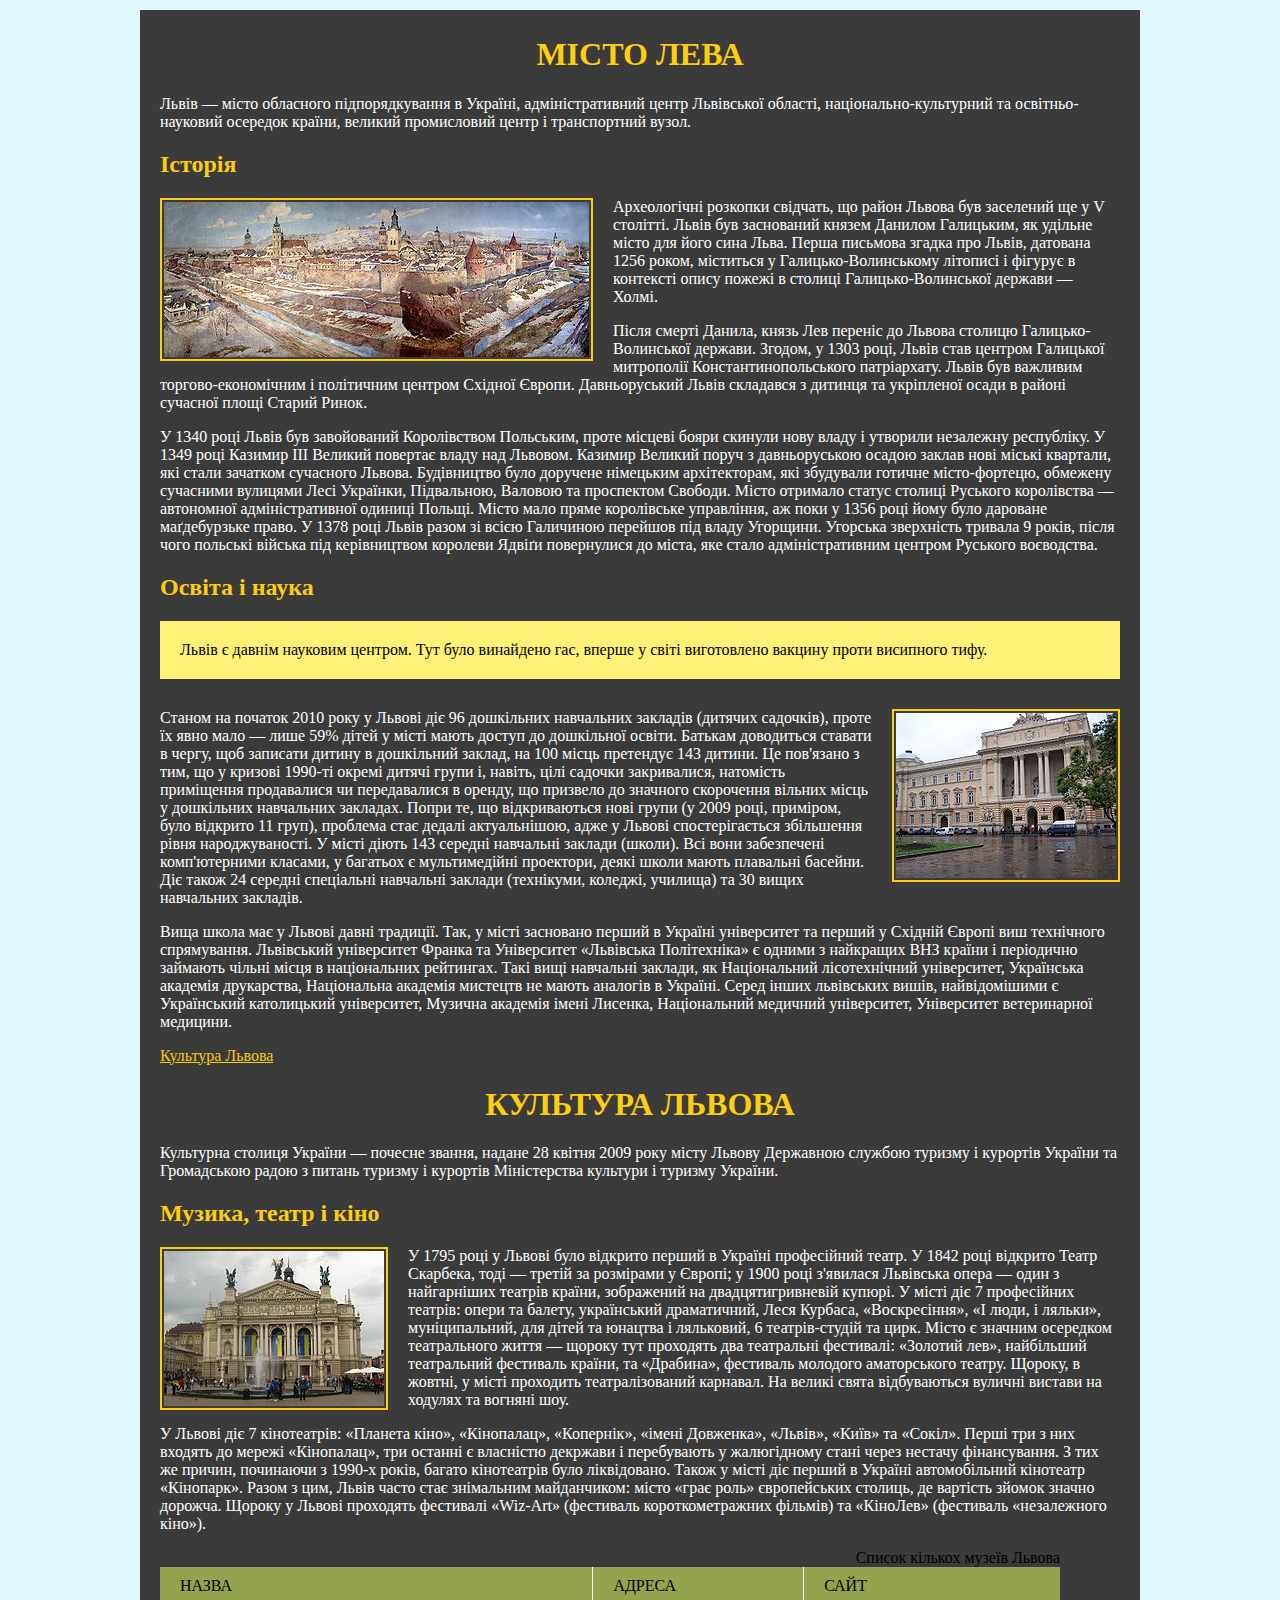
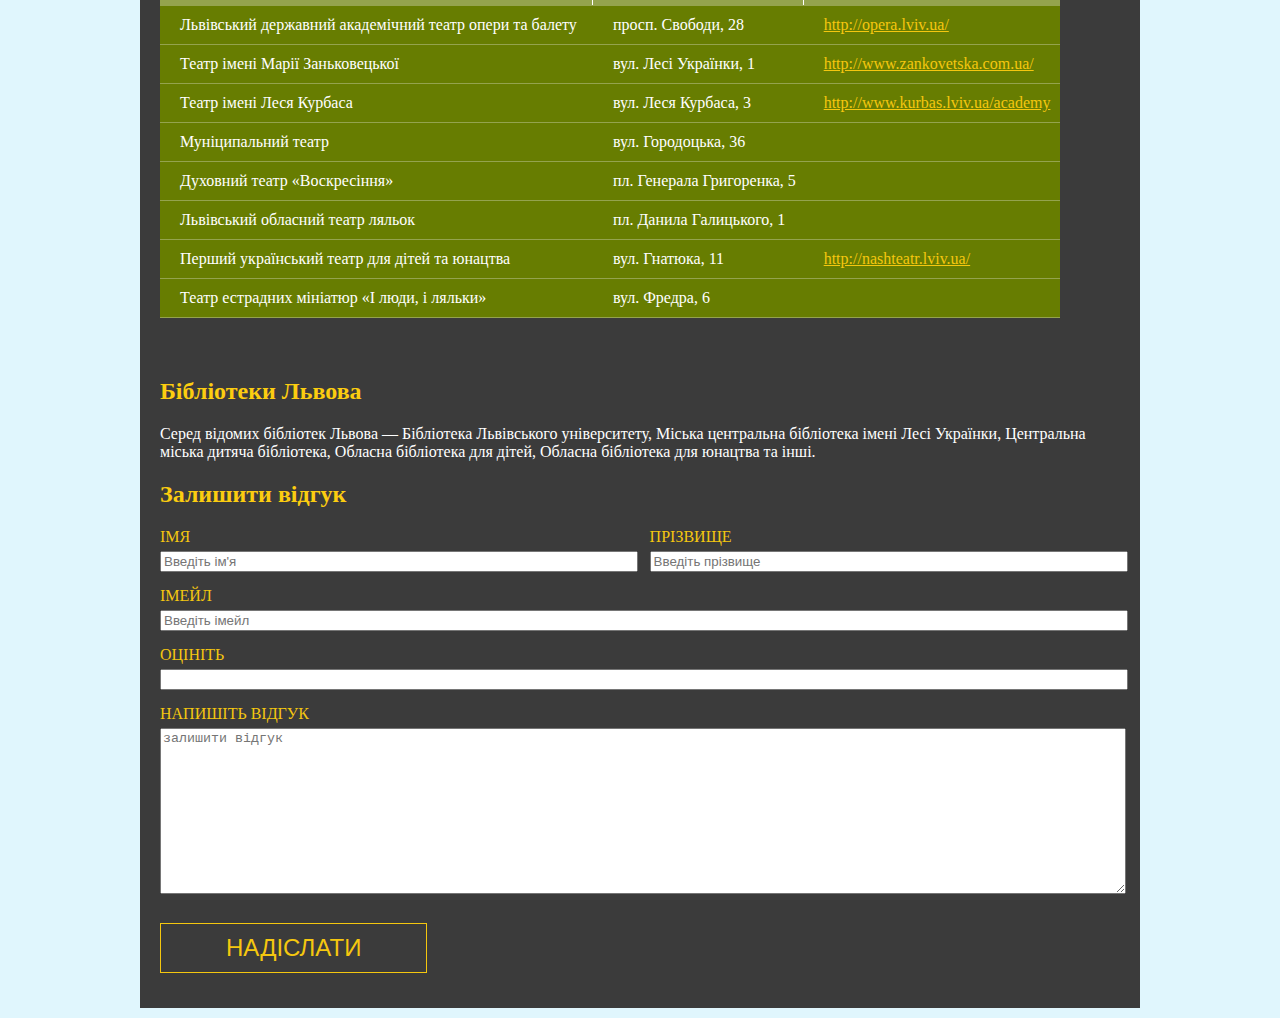
==== homework_03/index.html @ 4ac2cee7 "added files -- homework_03" ====
<!DOCTYPE html>
<html>
   <head>
      <meta charset="utf-8">
      <title>Epam Front End Lab. Preprocessors</title>
<!--      <link rel="stylesheet" type="text/css" href="css/style1.css">-->
<link rel="stylesheet" type="text/css" href="css/style2.css">
   </head>
   <body>
      <div id="content">
         <h1>Місто Лева</h1>
         <p>Львів — місто обласного підпорядкування в Україні, адміністративний центр Львівської області, національно-культурний
            та освітньо-науковий осередок країни, великий промисловий центр і транспортний вузол.
         </p>
         <h2>Історія</h2>
         <p><img class="img-left" src="img/lviv.jpg" width="425" height="155" alt="" /> Археологічні розкопки свідчать, що район
            Львова був заселений ще у V столітті. Львів був заснований князем Данилом Галицьким, як удільне місто для його сина
            Льва. Перша письмова згадка про Львів, датована 1256 роком, міститься у Галицько-Волинському літописі і фігурує в контексті
            опису пожежі в столиці Галицько-Волинської держави — Холмі.
         </p>
         <p>Після смерті Данила, князь Лев переніс до Львова столицю Галицько-Волинської держави. Згодом, у 1303 році, Львів став
            центром Галицької митрополії Константинопольського патріархату. Львів був важливим торгово-економічним і політичним
            центром Східної Європи. Давньоруський Львів складався з дитинця та укріпленої осади в районі сучасної площі Старий
            Ринок.
         </p>
         <p>У 1340 році Львів був завойований Королівством Польським, проте місцеві бояри скинули нову владу і утворили незалежну
            республіку. У 1349 році Казимир III Великий повертає владу над Львовом. Казимир Великий поруч з давньоруською осадою
            заклав нові міські квартали, які стали зачатком сучасного Львова. Будівництво було доручене німецьким архітекторам,
            які збудували готичне місто-фортецю, обмежену сучасними вулицями Лесі Українки, Підвальною, Валовою та проспектом Свободи.
            Місто отримало статус столиці Руського королівства — автономної адміністративної одиниці Польщі. Місто мало пряме королівське
            управління, аж поки у 1356 році йому було дароване маґдебурзьке право. У 1378 році Львів разом зі всією Галичиною перейшов
            під владу Угорщини. Угорська зверхність тривала 9 років, після чого польські війська під керівництвом королеви Ядвіґи
            повернулися до міста, яке стало адміністративним центром Руського воєводства.
         </p>
         <h2>Освіта і наука</h2>
         <div class="brief">
            Львів є давнім науковим центром. Тут було винайдено гас, вперше у світі виготовлено вакцину проти висипного тифу.
         </div>
         <img class="img-right" src="img/university.jpg" width="220" height="165" alt="" />
         <p>Станом на початок 2010 року у Львові діє 96 дошкільних навчальних закладів (дитячих садочків), проте їх явно мало — лише
            59% дітей у місті мають доступ до дошкільної освіти. Батькам доводиться ставати в чергу, щоб записати дитину в дошкільний
            заклад, на 100 місць претендує 143 дитини. Це пов'язано з тим, що у кризові 1990-ті окремі дитячі групи і, навіть,
            цілі садочки закривалися, натомість приміщення продавалися чи передавалися в оренду, що призвело до значного скорочення
            вільних місць у дошкільних навчальних закладах. Попри те, що відкриваються нові групи (у 2009 році, приміром, було
            відкрито 11 груп), проблема стає дедалі актуальнішою, адже у Львові спостерігається збільшення рівня народжуваності.
            У місті діють 143 середні навчальні заклади (школи). Всі вони забезпечені комп'ютерними класами, у багатьох є мультимедійні
            проектори, деякі школи мають плавальні басейни. Діє також 24 середні спеціальні навчальні заклади (технікуми, коледжі,
            училища) та 30 вищих навчальних закладів.
         </p>
         <p>Вища школа має у Львові давні традиції. Так, у місті засновано перший в Україні університет та перший у Східній Європі
            виш технічного спрямування. Львівський університет Франка та Університет «Львівська Політехніка» є одними з найкращих
            ВНЗ країни і періодично займають чільні місця в національних рейтингах. Такі вищі навчальні заклади, як Національний
            лісотехнічний університет, Українська академія друкарства, Національна академія мистецтв не мають аналогів в Україні.
            Серед інших львівських вишів, найвідомішими є Український католицький університет, Музична академія імені Лисенка,
            Національний медичний університет, Університет ветеринарної медицини.
         </p>
         <a href="culture.html">Культура Львова</a>
         <h1>Культура Львова</h1>
         <p>Культурна столиця України — почесне звання, надане 28 квітня 2009 року місту Львову Державною службою туризму і курортів
            України та Громадською радою з питань туризму і курортів Міністерства культури і туризму України.
         </p>
         <h2>Музика, театр і кіно</h2>
         <img class="img-left" src="img/opera.jpg" width="220" height="155" alt="" />
         <p>У 1795 році у Львові було відкрито перший в Україні професійний театр. У 1842 році відкрито Театр Скарбека, тоді — третій
            за розмірами у Європі; у 1900 році з'явилася Львівська опера — один з найгарніших театрів країни, зображений на двадцятигривневій
            купюрі. У місті діє 7 професійних театрів: опери та балету, український драматичний, Леся Курбаса, «Воскресіння», «І
            люди, і ляльки», муніципальний, для дітей та юнацтва і ляльковий, 6 театрів-студій та цирк. Місто є значним осередком
            театрального життя — щороку тут проходять два театральні фестивалі: «Золотий лев», найбільший театральний фестиваль
            країни, та «Драбина», фестиваль молодого аматорського театру. Щороку, в жовтні, у місті проходить театралізований карнавал.
            На великі свята відбуваються вуличні вистави на ходулях та вогняні шоу.
         </p>
         <p>У Львові діє 7 кінотеатрів: «Планета кіно», «Кінопалац», «Копернік», «імені Довженка», «Львів», «Київ» та «Сокіл». Перші
            три з них входять до мережі «Кінопалац», три останні є власністю декржави і перебувають у жалюгідному стані через нестачу
            фінансування. З тих же причин, починаючи з 1990-х років, багато кінотеатрів було ліквідовано. Також у місті діє перший
            в Україні автомобільний кінотеатр «Кінопарк». Разом з цим, Львів часто стає знімальним майданчиком: місто «грає роль»
            європейських столиць, де вартість зйомок значно дорожча. Щороку у Львові проходять фестивалі «Wiz-Art» (фестиваль короткометражних
            фільмів) та «КіноЛев» (фестиваль «незалежного кіно»).
         </p>
         <table>
            <caption>Список кількох музеїв Львова</caption>
            <tr>
               <th>Назва</th>
               <th>Адреса</th>
               <th>Сайт</th>
            </tr>
            <tr>
               <td>Львівський державний академічний театр опери та балету</td>
               <td>просп. Свободи, 28</td>
               <td><a href="#">http://opera.lviv.ua/</a></td>
            </tr>
            <tr>
               <td>Театр імені Марії Заньковецької</td>
               <td>вул. Лесі Українки, 1</td>
               <td><a href="#">http://www.zankovetska.com.ua/</a></td>
            </tr>
            <tr>
               <td>Театр імені Леся Курбаса</td>
               <td>вул. Леся Курбаса, 3</td>
               <td><a href="#">http://www.kurbas.lviv.ua/academy</a></td>
            </tr>
            <tr>
               <td>Муніципальний театр</td>
               <td>вул. Городоцька, 36</td>
               <td></td>
            </tr>
            <tr>
               <td>Духовний театр «Воскресіння»</td>
               <td>пл. Генерала Григоренка, 5</td>
               <td></td>
            </tr>
            <tr>
               <td>Львівський обласний театр ляльок</td>
               <td>пл. Данила Галицького, 1</td>
               <td></td>
            </tr>
            <tr>
               <td>Перший український театр для дітей та юнацтва</td>
               <td>вул. Гнатюка, 11</td>
               <td><a href="#">http://nashteatr.lviv.ua/</a></td>
            </tr>
            <tr>
               <td>Театр естрадних мініатюр «І люди, і ляльки»</td>
               <td>вул. Фредра, 6</td>
               <td></td>
            </tr>
         </table>
         <h2>Бібліотеки Львова</h2>
         <p>Серед відомих бібліотек Львова — Бібліотека Львівського університету, Міська центральна бібліотека імені Лесі Українки,
            Центральна міська дитяча бібліотека, Обласна бібліотека для дітей, Обласна бібліотека для юнацтва та інші.
         </p>
         <div>
            <!--TODO write form fields-->
            <h2>Залишити відгук</h2>
            <form action="#" method="post">
               <div class="flex-box">
                  <div class="flex-item">
                     <label for="name">Імя</label>
                     <input type="text" name="name" id="name" placeholder="Введіть ім'я"/>
                  </div>
                  <div class="flex-item"> 
                     <label for="surname">Прізвище</label>
                     <input type="text" name="surname" id="surname" placeholder="Введіть прізвище">
                  </div>
               </div>
               <label for="email">Імейл</label>
               <input type="email" name="email" id="email" placeholder="Введіть імейл">
               <label for="rate">Оцініть</label>
               <input type="number" name="rate" id="rate">
               <label for="feedback">Напишіть відгук</label>
               <br>
               <textarea name="feedback" id="feedback" rows="10" placeholder="залишити відгук"></textarea>
               <br>
               <button type="submit">надіслати</button>
            </form>
         </div>
      </div>
   </body>
</html>
---- homework_03/css/style1.css ----
body {
  margin: 0;
  background-color: #dcbb9a;
  color: #000000; }

#content {
  margin: 10px auto;
  padding: 5px 20px 15px 20px;
  background-color: #ffffff;
  width: 960px; }
  #content h2, #content h1 {
    color: #893c00; }
  #content h1 {
    text-align: center;
    text-transform: capitalize; }

img {
  border: 2px solid #893c00;
  padding: 2px;
  display: inline-block; }
  img.img-left {
    float: left;
    margin-right: 20px; }
  img.img-right {
    float: right;
    margin-left: 20px; }

.brief {
  background-color: #fadcba;
  width: 380px;
  display: inline-block;
  float: left;
  margin-right: 20px;
  margin-bottom: 10px;
  padding: 20px;
  color: #000000; }

table {
  text-align: left;
  margin-bottom: 60px;
  border: none;
  border-collapse: collapse;
  width: 900px; }
  table caption {
    text-align: right;
    color: #000000; }
  table tbody {
    background-color: #ffffff; }

tr:first-child {
  background-color: #e0e0e0;
  text-transform: uppercase; }
tr th,
tr td {
  font-weight: normal;
  padding: 10px 0px 10px 20px;
  border-bottom: 1px solid #e0e0e0; }
tr th {
  border-right: 1px solid #ffffff;
  color: #000000; }
  tr th:last-child {
    border-right: none; }

a {
  color: #3d70a1; }

.flex-box {
  display: flex;
  justify-content: space-between; }
  .flex-box .flex-item {
    flex-basis: 49%; }

label {
  text-transform: uppercase;
  color: #808080; }

input {
  display: block;
  width: 100%;
  margin: 5px 0 15px 0; }

textarea {
  width: 100%;
  height: 160px;
  margin-top: 5px; }

button {
  color: #3d70a1;
  border: 1px solid #3d70a1;
  background-color: #ffffff;
  text-transform: uppercase;
  padding: 10px 65px;
  margin: 25px 0 20px 0;
  font-size: 1.5em; }
---- homework_03/css/style2.css ----
body {
  margin: 0;
  background-color: #e0f6fd;
  color: #ffffff; }

#content {
  margin: 10px auto;
  padding: 5px 20px 15px 20px;
  background-color: #3b3b3b;
  width: 960px; }
  #content h2, #content h1 {
    color: #fccd10; }
  #content h1 {
    text-align: center;
    text-transform: uppercase; }

img {
  border: 2px solid #fccd10;
  padding: 2px;
  display: inline-block; }
  img.img-left {
    float: left;
    margin-right: 20px; }
  img.img-right {
    float: right;
    margin-left: 20px; }

.brief {
  background-color: #fff178;
  margin-bottom: 30px;
  padding: 20px;
  color: #000000; }

table {
  text-align: left;
  margin-bottom: 60px;
  border: none;
  border-collapse: collapse;
  width: 900px; }
  table caption {
    text-align: right;
    color: #000000; }
  table tbody {
    background-color: #677d01; }

tr:first-child {
  background-color: #94a34e;
  text-transform: uppercase; }
tr th,
tr td {
  font-weight: normal;
  padding: 10px 0px 10px 20px;
  border-bottom: 1px solid #94a34e; }
tr th {
  border-right: 1px solid #ffffff;
  color: #000000; }
  tr th:last-child {
    border-right: none; }

a {
  color: #f5c70f; }

.flex-box {
  display: flex;
  justify-content: space-between; }
  .flex-box .flex-item {
    flex-basis: 49%; }

label {
  text-transform: uppercase;
  color: #f5c70f; }

input {
  display: block;
  width: 100%;
  margin: 5px 0 15px 0; }

textarea {
  width: 100%;
  height: 160px;
  margin-top: 5px; }

button {
  color: #f5c70f;
  border: 1px solid #f5c70f;
  background-color: #3b3b3b;
  text-transform: uppercase;
  padding: 10px 65px;
  margin: 25px 0 20px 0;
  font-size: 1.5em; }
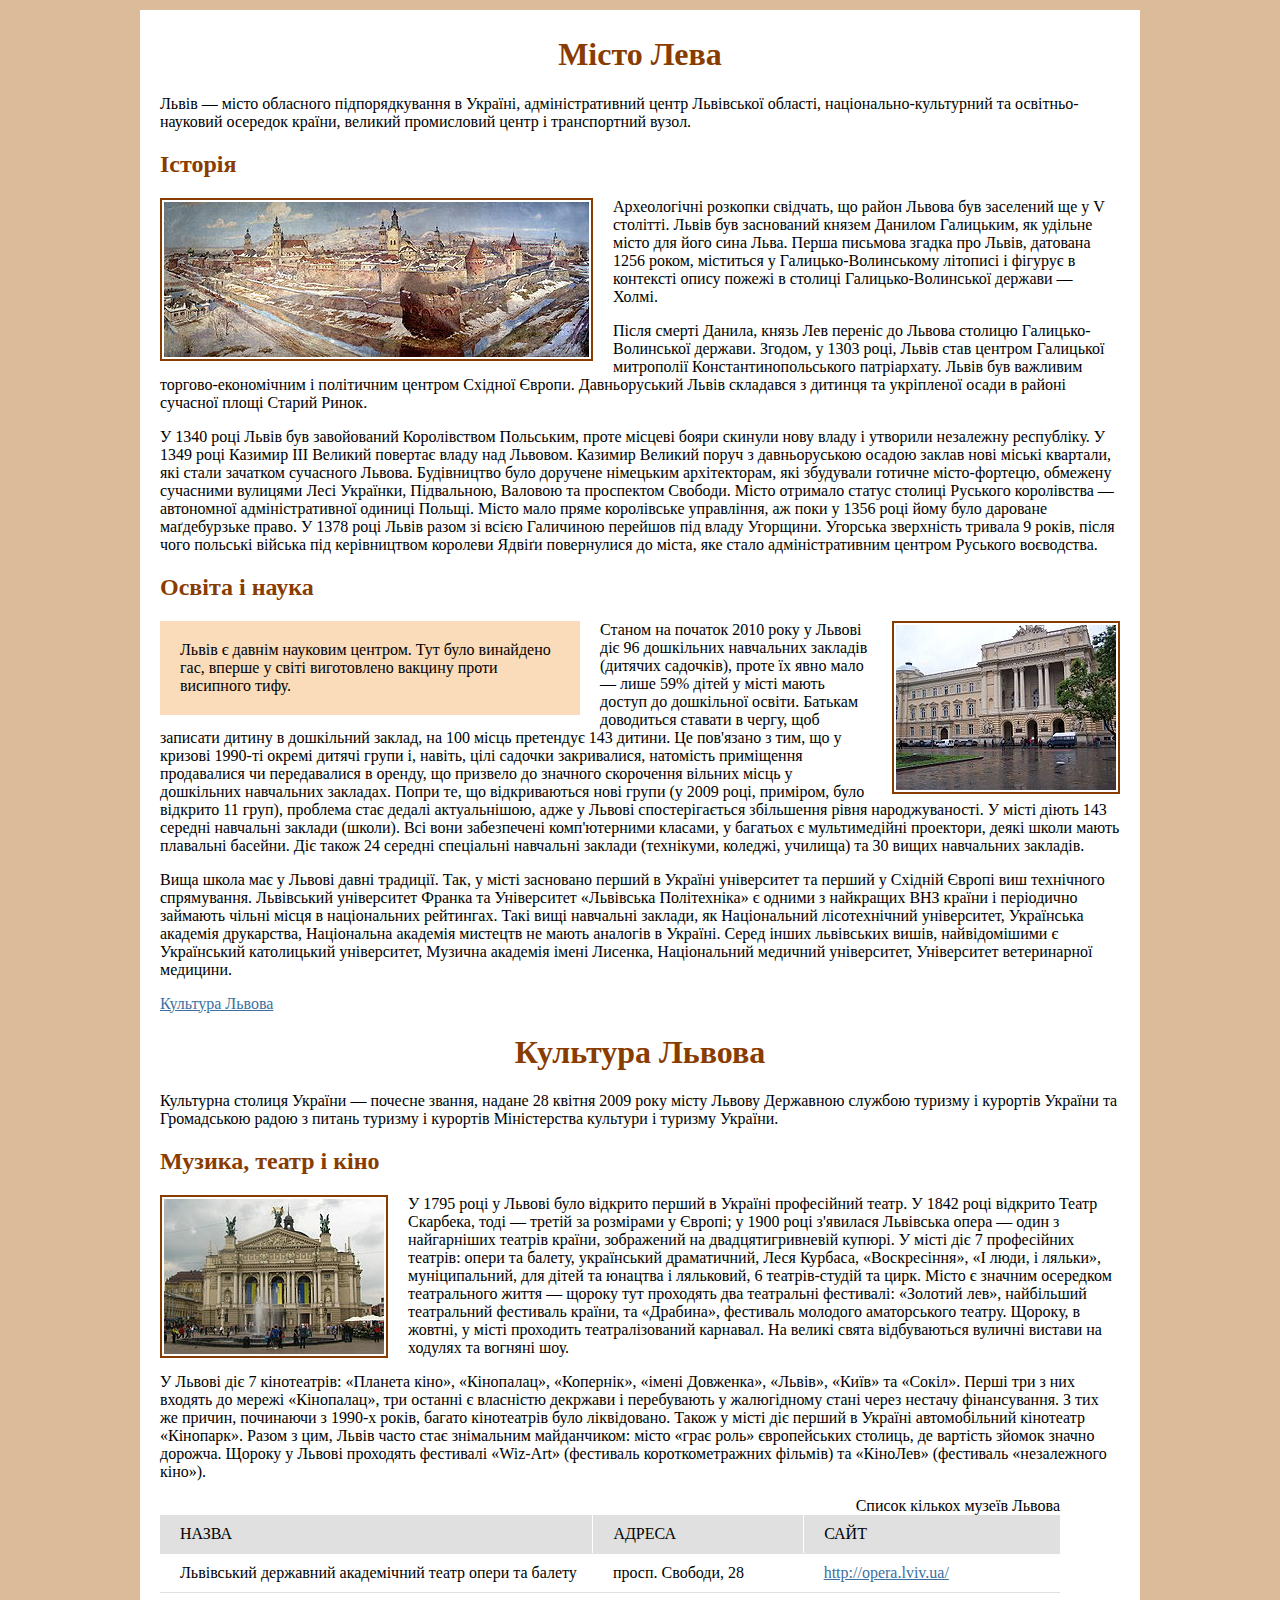
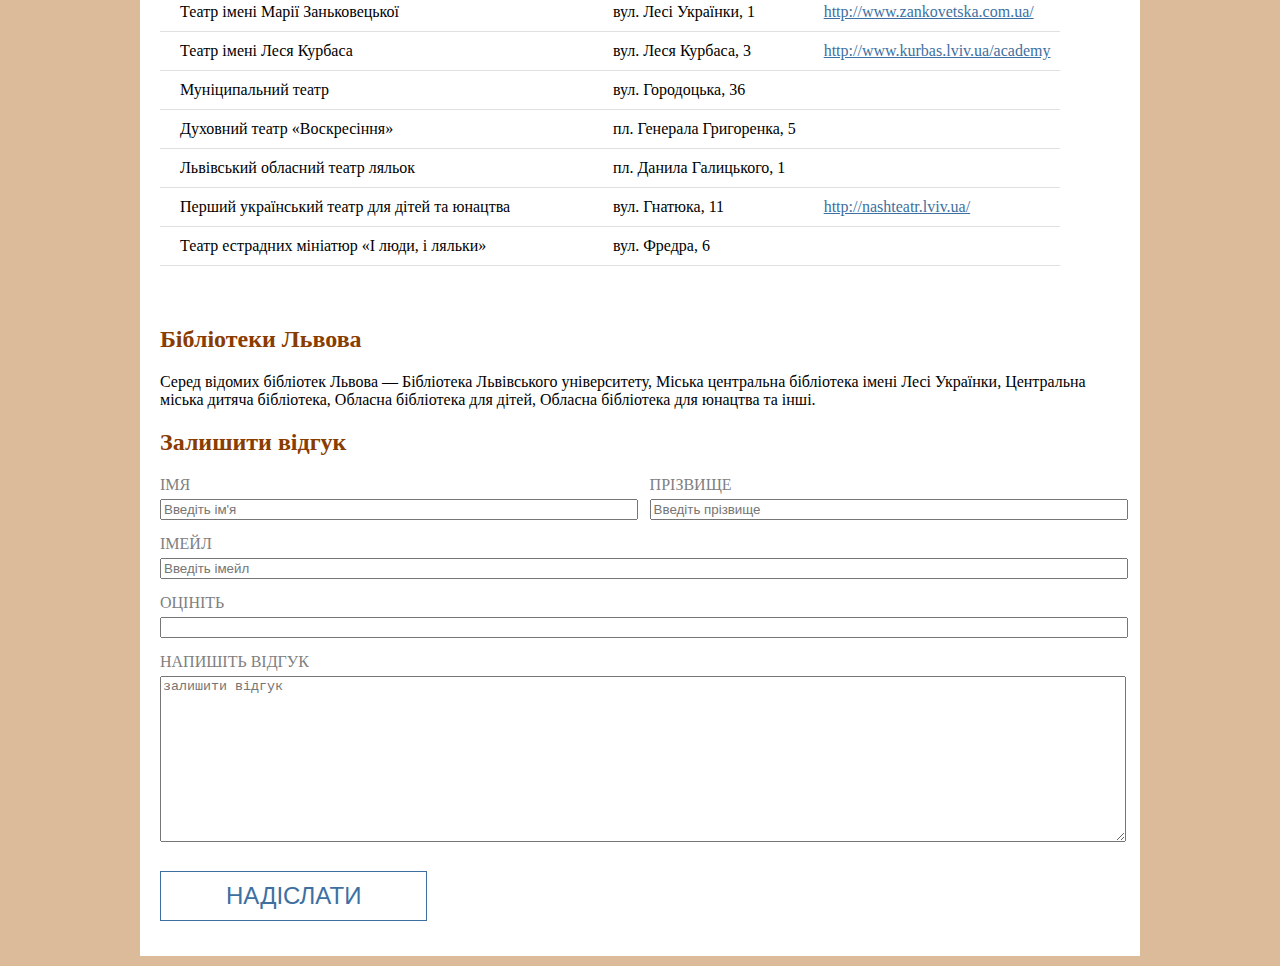
==== commit f94e9fd3: "made style.1 used by default" ====
--- a/homework_03/index.html
+++ b/homework_03/index.html
@@ -3,8 +3,8 @@
    <head>
       <meta charset="utf-8">
       <title>Epam Front End Lab. Preprocessors</title>
-<!--      <link rel="stylesheet" type="text/css" href="css/style1.css">-->
-<link rel="stylesheet" type="text/css" href="css/style2.css">
+      <link rel="stylesheet" type="text/css" href="css/style1.css">
+<!--<link rel="stylesheet" type="text/css" href="css/style2.css">-->
    </head>
    <body>
       <div id="content">
